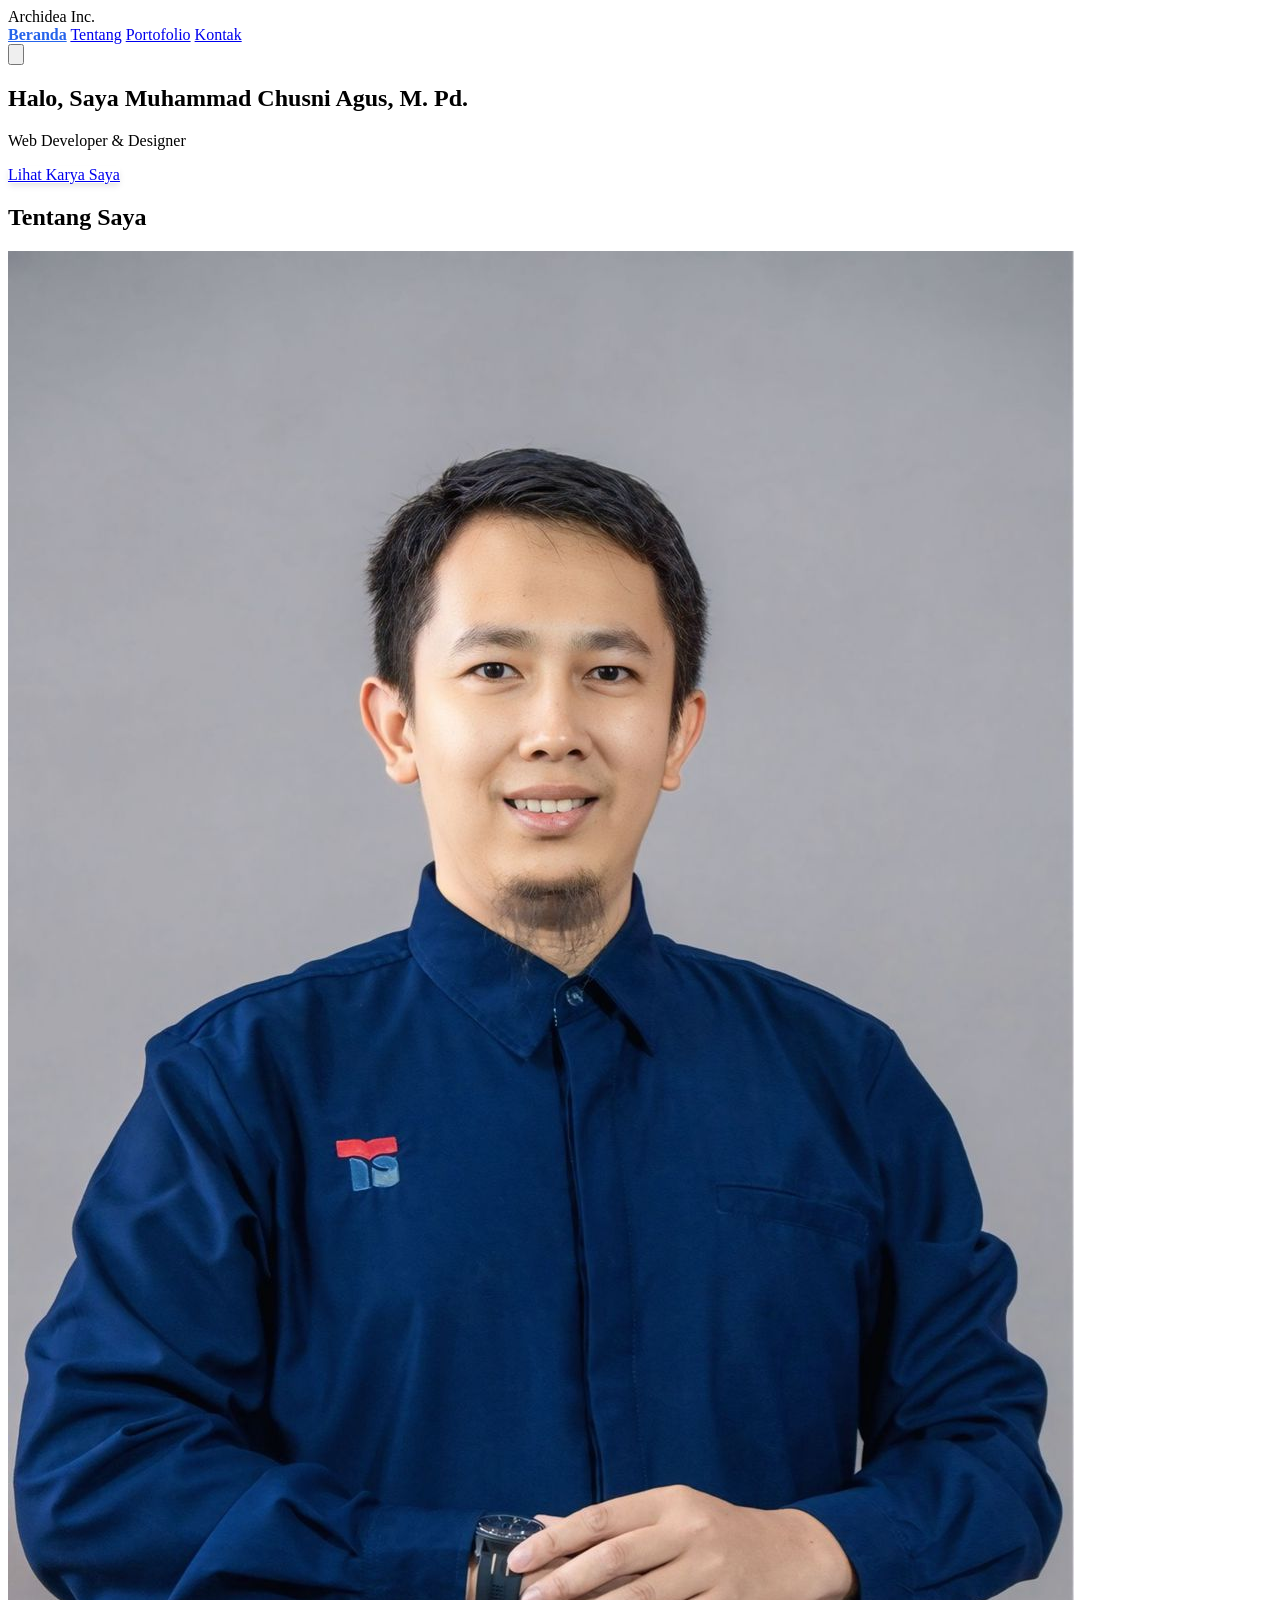
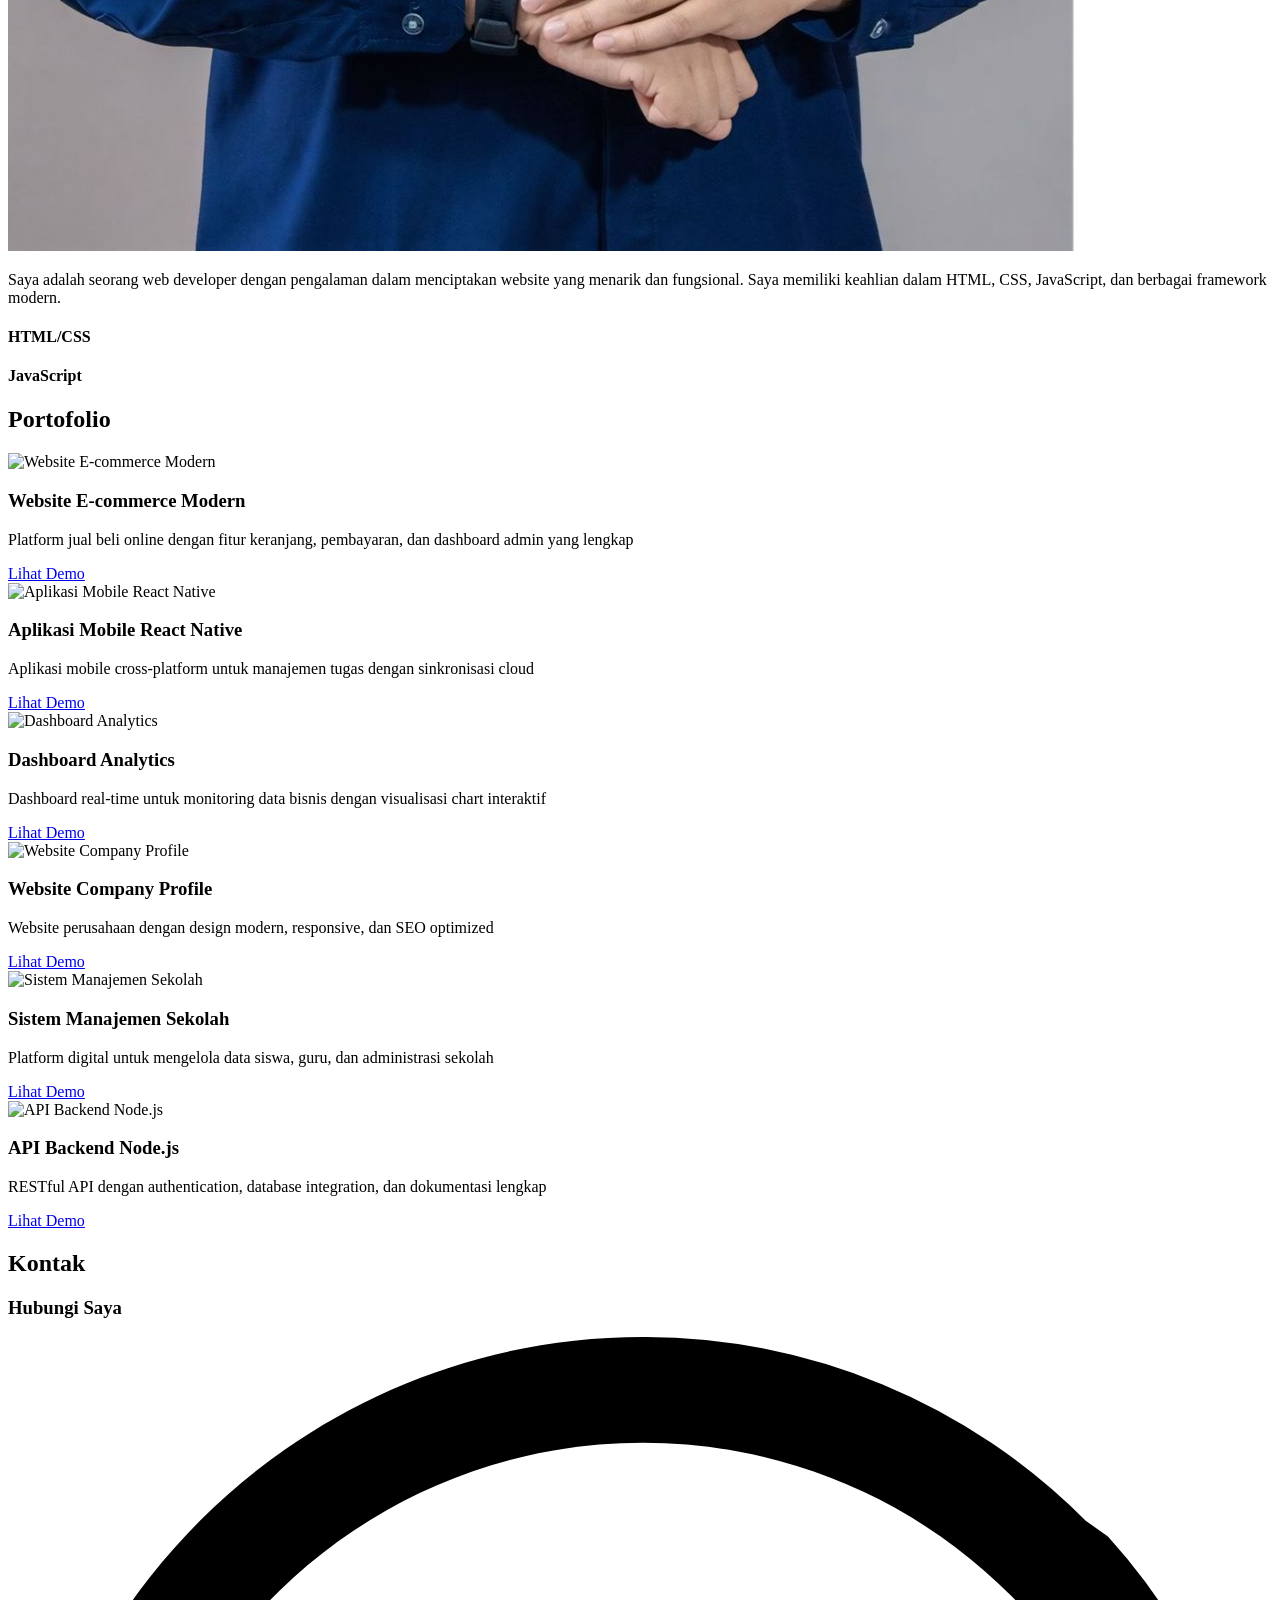
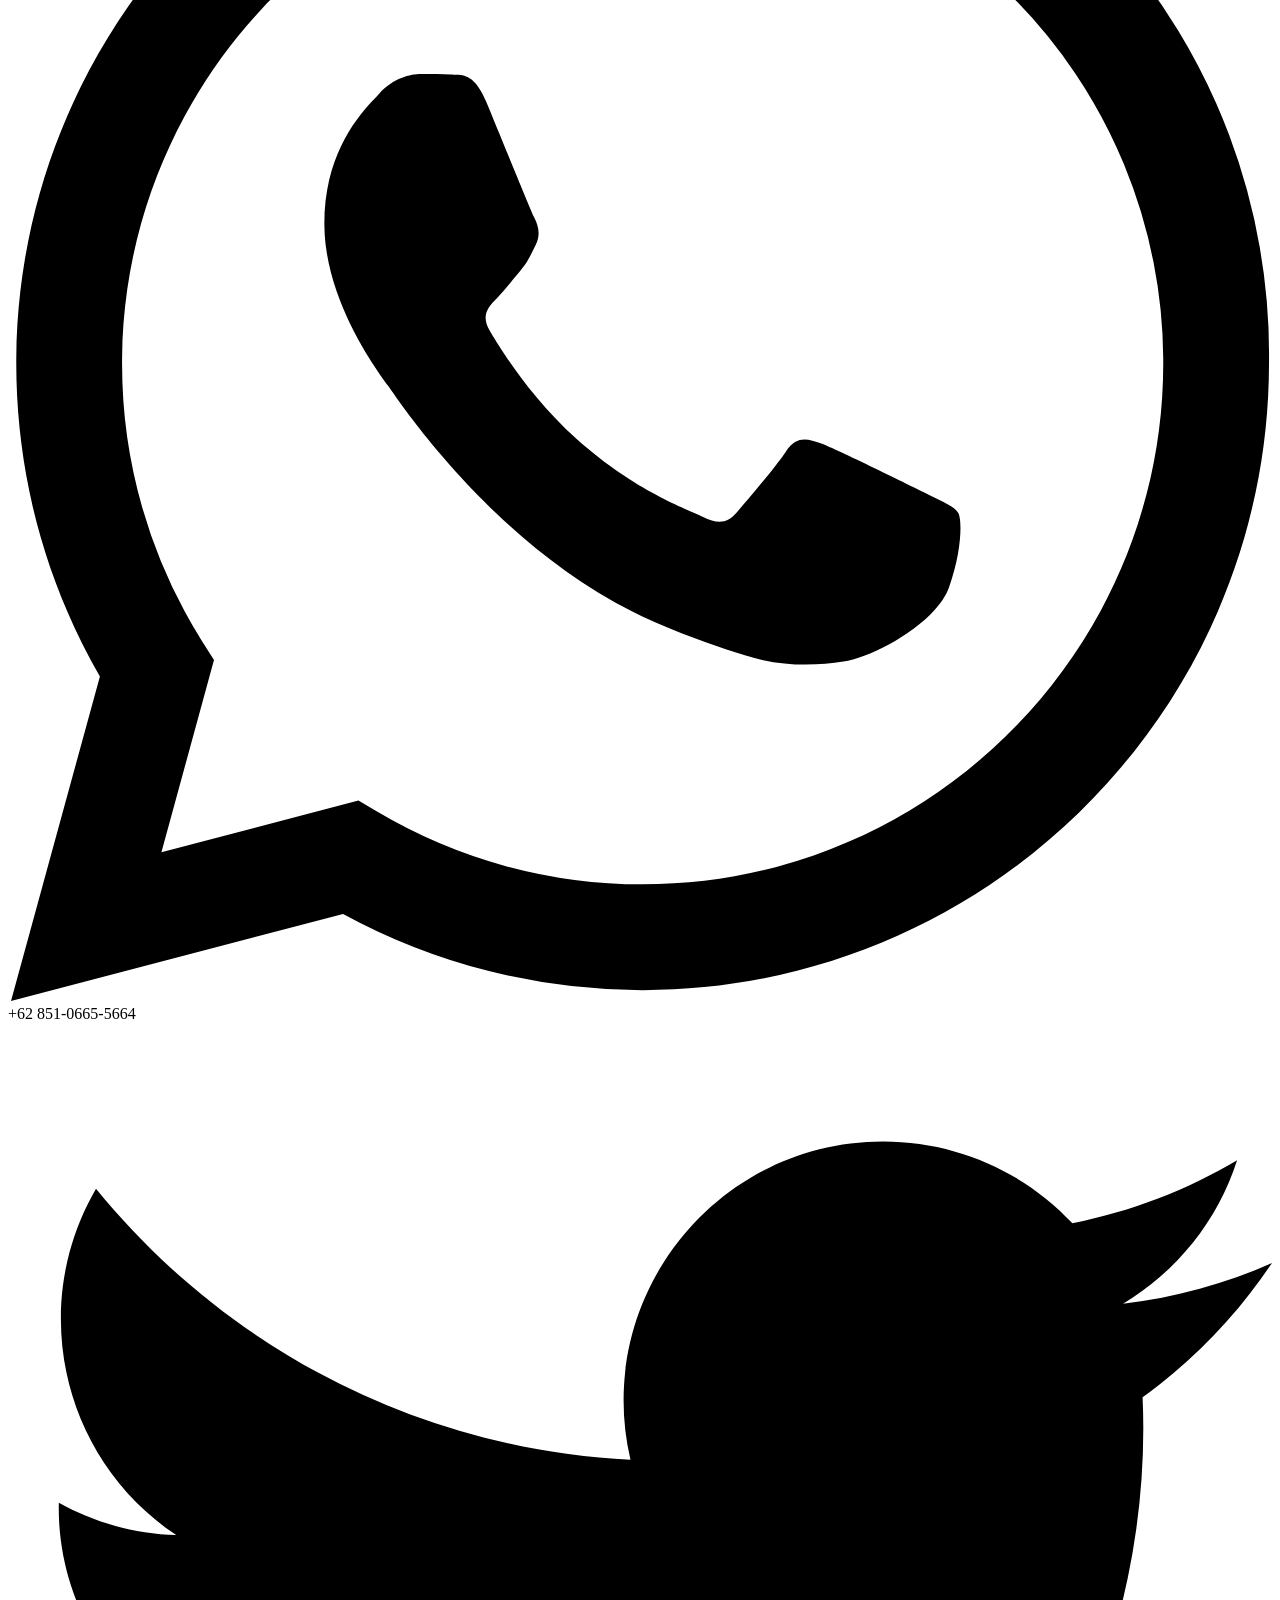
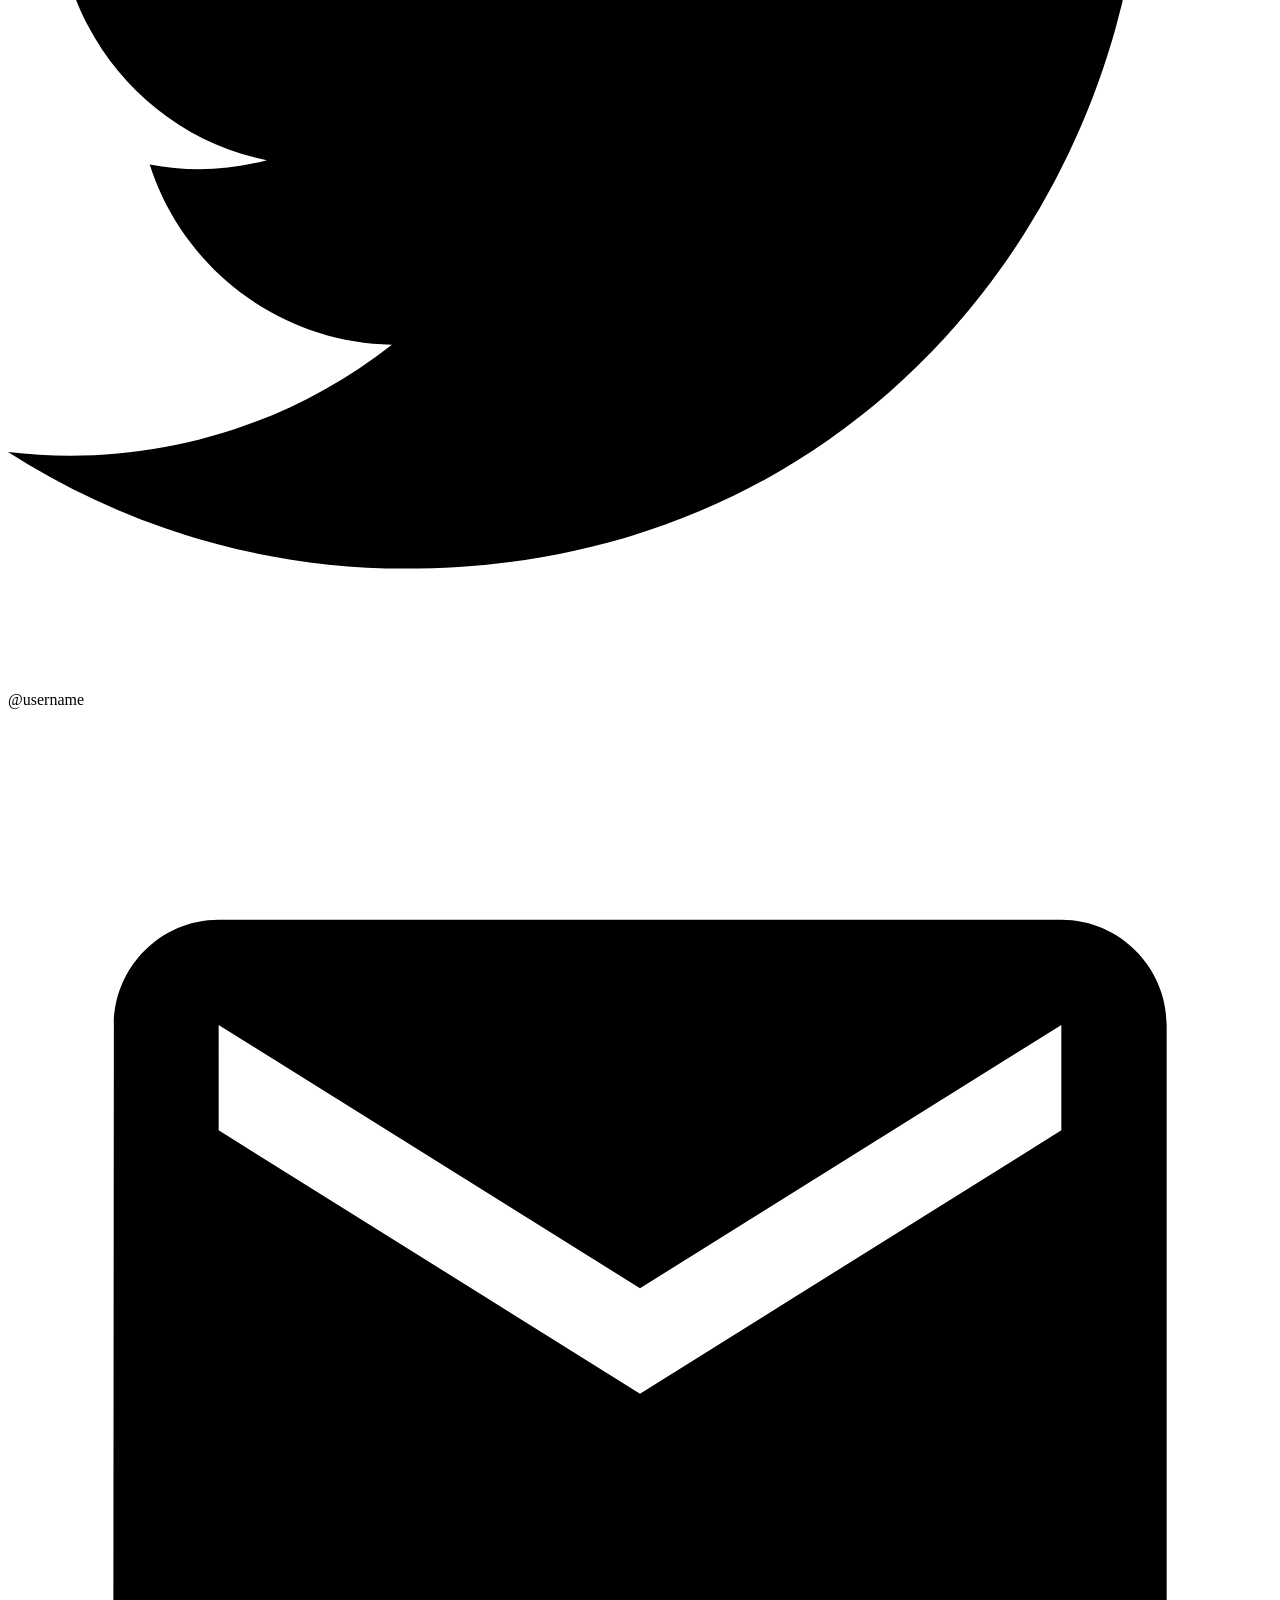
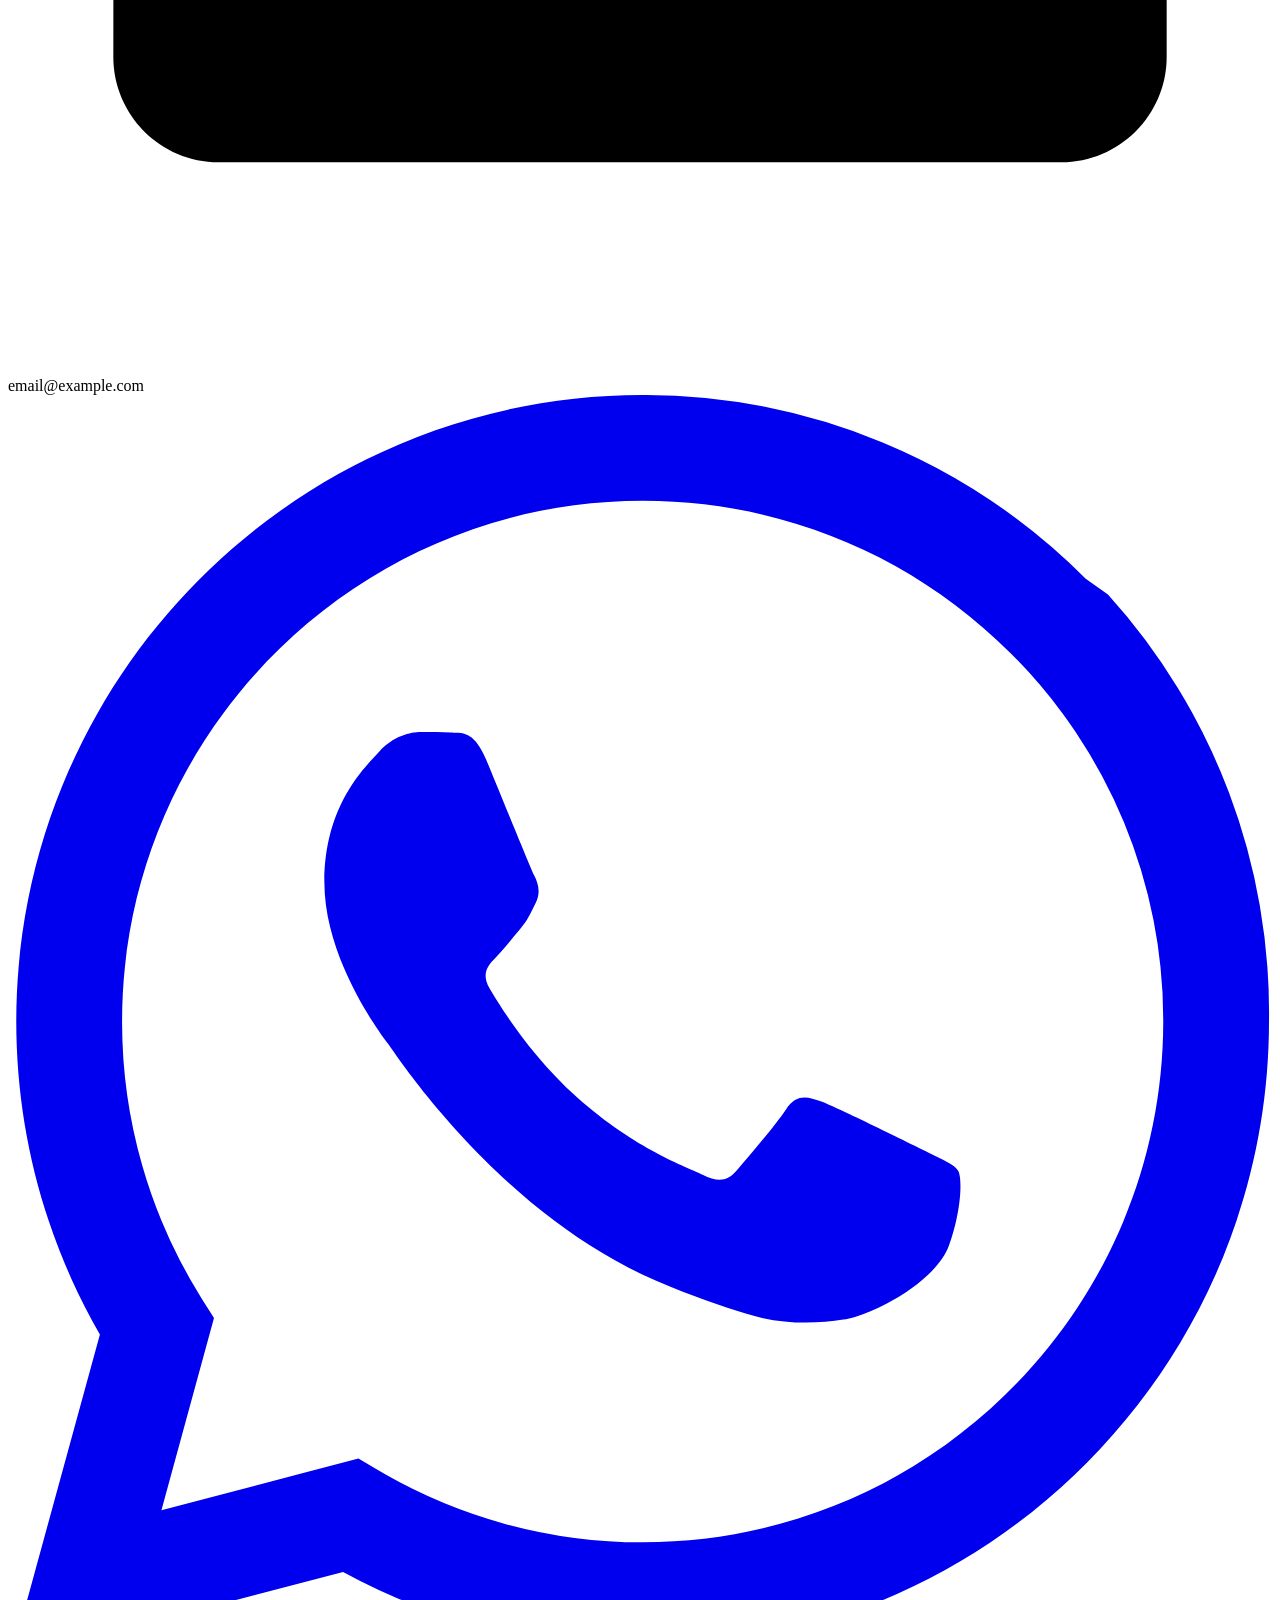
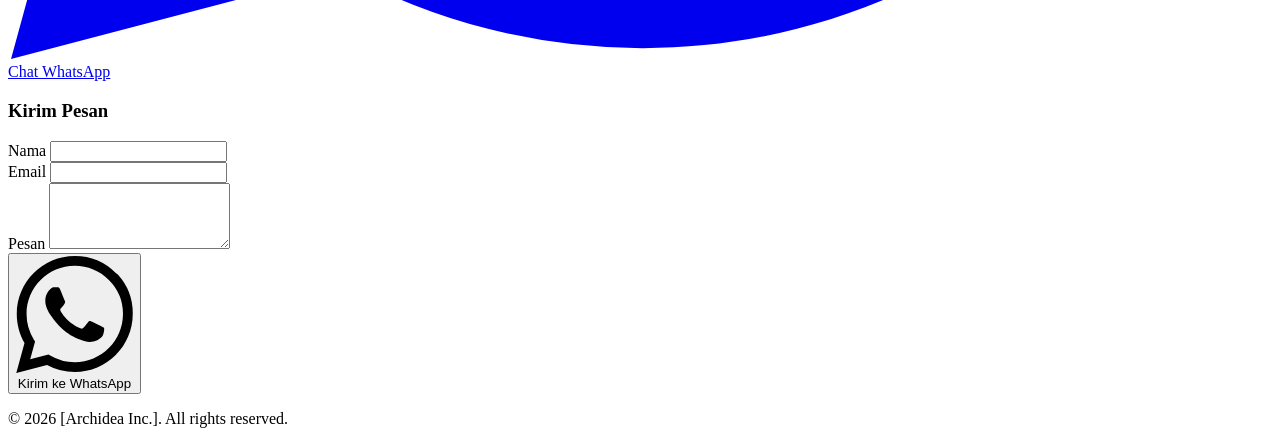
==== admin.html @ 58c01ff5 "Initial commit: Website portofolio dengan admin panel" ====
<!DOCTYPE html>
<html lang="id">
<head>
    <meta charset="UTF-8">
    <meta name="viewport" content="width=device-width, initial-scale=1.0">
    <title>Admin Panel - Portofolio</title>
    <script src="https://cdn.tailwindcss.com"></script>
    <link rel="stylesheet" href="assets/css/admin.css">
</head>
<body class="bg-gray-100">
    <!-- Header -->
    <header class="bg-white shadow-sm">
        <div class="max-w-7xl mx-auto px-4 py-4">
            <div class="flex justify-between items-center">
                <h1 class="text-2xl font-bold text-gray-800">Admin Panel</h1>
                <div class="flex items-center space-x-4">
                    <span class="text-gray-600">Selamat datang, Admin</span>
                    <button id="logout-btn" class="bg-red-500 text-white px-4 py-2 rounded hover:bg-red-600">
                        Logout
                    </button>
                </div>
            </div>
        </div>
    </header>

    <!-- Main Content -->
    <div class="max-w-7xl mx-auto px-4 py-8">
        <!-- Tabs -->
        <div class="mb-8">
            <nav class="flex space-x-8">
                <button class="tab-btn active" data-tab="profile">Profil</button>
                <button class="tab-btn" data-tab="portfolio">Portofolio</button>
                <button class="tab-btn" data-tab="settings">Pengaturan</button>
            </nav>
        </div>

        <!-- Profile Tab -->
        <div id="profile-tab" class="tab-content">
            <div class="bg-white rounded-lg shadow p-6">
                <h2 class="text-xl font-bold mb-6">Edit Profil</h2>
                <form id="profile-form" class="space-y-6">
                    <div>
                        <label class="block text-sm font-medium text-gray-700 mb-2">Nama</label>
                        <input type="text" id="profile-name" name="name" class="w-full px-4 py-2 border border-gray-300 rounded-lg" placeholder="Masukkan nama Anda">
                    </div>
                    <div>
                        <label class="block text-sm font-medium text-gray-700 mb-2">Judul Hero</label>
                        <input type="text" id="hero-title-input" name="heroTitle" class="w-full px-4 py-2 border border-gray-300 rounded-lg" placeholder="Contoh: Halo, Saya John Doe">
                    </div>
                    <div>
                        <label class="block text-sm font-medium text-gray-700 mb-2">Subtitle Hero</label>
                        <input type="text" id="hero-subtitle-input" name="heroSubtitle" class="w-full px-4 py-2 border border-gray-300 rounded-lg" placeholder="Contoh: Web Developer & Designer">
                    </div>
                    <div>
                        <label class="block text-sm font-medium text-gray-700 mb-2">Deskripsi Tentang</label>
                        <textarea id="about-desc-input" name="aboutDescription" rows="4" class="w-full px-4 py-2 border border-gray-300 rounded-lg" placeholder="Ceritakan tentang diri Anda..."></textarea>
                    </div>
                    <div class="flex space-x-4">
                        <button type="submit" class="bg-blue-600 text-white px-6 py-2 rounded-lg hover:bg-blue-700">
                            Simpan Profil
                        </button>
                        <button type="button" id="preview-btn" class="bg-green-600 text-white px-6 py-2 rounded-lg hover:bg-green-700">
                            Lihat Website
                        </button>
                    </div>
                </form>
            </div>
        </div>

        <!-- Portfolio Tab -->
        <div id="portfolio-tab" class="tab-content hidden">
            <div class="bg-white rounded-lg shadow p-6">
                <div class="flex justify-between items-center mb-6">
                    <h2 class="text-xl font-bold">Kelola Portofolio</h2>
                    <button id="add-portfolio-btn" class="bg-green-600 text-white px-4 py-2 rounded-lg hover:bg-green-700">
                        Tambah Proyek
                    </button>
                </div>
                
                <!-- Add Portfolio Form -->
                <div id="portfolio-form-container" class="hidden mb-6 p-4 border border-gray-200 rounded-lg">
                    <form id="portfolio-form" class="space-y-4">
                        <div>
                            <label class="block text-sm font-medium text-gray-700 mb-2">Judul Proyek</label>
                            <input type="text" id="project-title" class="w-full px-4 py-2 border border-gray-300 rounded-lg" required>
                        </div>
                        <div>
                            <label class="block text-sm font-medium text-gray-700 mb-2">Deskripsi</label>
                            <textarea id="project-description" rows="3" class="w-full px-4 py-2 border border-gray-300 rounded-lg" required></textarea>
                        </div>
                        <div>
                            <label class="block text-sm font-medium text-gray-700 mb-2">URL Gambar</label>
                            <input type="url" id="project-image" class="w-full px-4 py-2 border border-gray-300 rounded-lg" required>
                        </div>
                        <div>
                            <label class="block text-sm font-medium text-gray-700 mb-2">Link Demo</label>
                            <input type="url" id="project-demo" class="w-full px-4 py-2 border border-gray-300 rounded-lg">
                        </div>
                        <div class="flex space-x-4">
                            <button type="submit" class="bg-blue-600 text-white px-4 py-2 rounded-lg hover:bg-blue-700">
                                Simpan Proyek
                            </button>
                            <button type="button" id="cancel-portfolio-btn" class="bg-gray-500 text-white px-4 py-2 rounded-lg hover:bg-gray-600">
                                Batal
                            </button>
                        </div>
                    </form>
                </div>

                <!-- Portfolio List -->
                <div id="portfolio-list" class="space-y-4">
                    <!-- Portfolio items will be loaded here -->
                </div>
            </div>
        </div>

        <!-- Settings Tab -->
        <div id="settings-tab" class="tab-content hidden">
            <div class="bg-white rounded-lg shadow p-6">
                <h2 class="text-xl font-bold mb-6">Pengaturan</h2>
                <div class="space-y-6">
                    <div>
                        <h3 class="text-lg font-semibold mb-4">Backup Data</h3>
                        <button id="backup-btn" class="bg-blue-600 text-white px-4 py-2 rounded-lg hover:bg-blue-700">
                            Download Backup
                        </button>
                    </div>
                    <div>
                        <h3 class="text-lg font-semibold mb-4">Reset Data</h3>
                        <button id="reset-btn" class="bg-red-600 text-white px-4 py-2 rounded-lg hover:bg-red-700">
                            Reset Semua Data
                        </button>
                    </div>
                </div>
            </div>
        </div>
    </div>

    <script src="assets/js/admin.js"></script>
</body>
</html>
---- assets/css/admin.css ----
/* Admin panel specific styles */

/* Tab navigation */
.tab-btn {
    padding: 0.75rem 1.5rem;
    border-bottom: 2px solid transparent;
    color: #6b7280;
    font-weight: 500;
    transition: all 0.3s ease;
}

.tab-btn.active {
    color: #2563eb;
    border-bottom-color: #2563eb;
}

.tab-btn:hover {
    color: #2563eb;
}

/* Tab content */
.tab-content {
    animation: fadeIn 0.3s ease-in-out;
}

@keyframes fadeIn {
    from {
        opacity: 0;
        transform: translateY(10px);
    }
    to {
        opacity: 1;
        transform: translateY(0);
    }
}

/* Portfolio item in admin */
.portfolio-item {
    border: 1px solid #e5e7eb;
    border-radius: 0.5rem;
    padding: 1rem;
    background: #f9fafb;
    transition: all 0.3s ease;
}

.portfolio-item:hover {
    background: #f3f4f6;
    border-color: #d1d5db;
}

/* Form styles */
.form-group {
    margin-bottom: 1rem;
}

.form-label {
    display: block;
    font-weight: 500;
    color: #374151;
    margin-bottom: 0.5rem;
}

.form-input {
    width: 100%;
    padding: 0.75rem;
    border: 1px solid #d1d5db;
    border-radius: 0.5rem;
    font-size: 0.875rem;
    transition: border-color 0.3s ease;
}

.form-input:focus {
    outline: none;
    border-color: #2563eb;
    box-shadow: 0 0 0 3px rgba(37, 99, 235, 0.1);
}

/* Button styles */
.btn {
    padding: 0.75rem 1.5rem;
    border-radius: 0.5rem;
    font-weight: 500;
    transition: all 0.3s ease;
    cursor: pointer;
    border: none;
}

.btn-primary {
    background-color: #2563eb;
    color: white;
}

.btn-primary:hover {
    background-color: #1d4ed8;
}

.btn-success {
    background-color: #10b981;
    color: white;
}

.btn-success:hover {
    background-color: #059669;
}

.btn-danger {
    background-color: #ef4444;
    color: white;
}

.btn-danger:hover {
    background-color: #dc2626;
}

.btn-secondary {
    background-color: #6b7280;
    color: white;
}

.btn-secondary:hover {
    background-color: #4b5563;
}

/* Alert styles */
.alert {
    padding: 1rem;
    border-radius: 0.5rem;
    margin-bottom: 1rem;
}

.alert-success {
    background-color: #d1fae5;
    color: #065f46;
    border: 1px solid #a7f3d0;
}

.alert-error {
    background-color: #fee2e2;
    color: #991b1b;
    border: 1px solid #fca5a5;
}

.alert-warning {
    background-color: #fef3c7;
    color: #92400e;
    border: 1px solid #fcd34d;
}

/* Modal styles */
.modal {
    position: fixed;
    top: 0;
    left: 0;
    width: 100%;
    height: 100%;
    background-color: rgba(0, 0, 0, 0.5);
    display: flex;
    justify-content: center;
    align-items: center;
    z-index: 1000;
}

.modal-content {
    background: white;
    padding: 2rem;
    border-radius: 0.5rem;
    max-width: 500px;
    width: 90%;
    max-height: 90vh;
    overflow-y: auto;
}

/* Loading state */
.loading-overlay {
    position: absolute;
    top: 0;
    left: 0;
    right: 0;
    bottom: 0;
    background: rgba(255, 255, 255, 0.8);
    display: flex;
    justify-content: center;
    align-items: center;
    z-index: 10;
}

.spinner {
    width: 40px;
    height: 40px;
    border: 4px solid #f3f3f3;
    border-top: 4px solid #2563eb;
    border-radius: 50%;
    animation: spin 1s linear infinite;
}

@keyframes spin {
    0% { transform: rotate(0deg); }
    100% { transform: rotate(360deg); }
}

/* Responsive design */
@media (max-width: 768px) {
    .modal-content {
        margin: 1rem;
        width: calc(100% - 2rem);
    }
    
    .tab-btn {
        padding: 0.5rem 1rem;
        font-size: 0.875rem;
    }
}
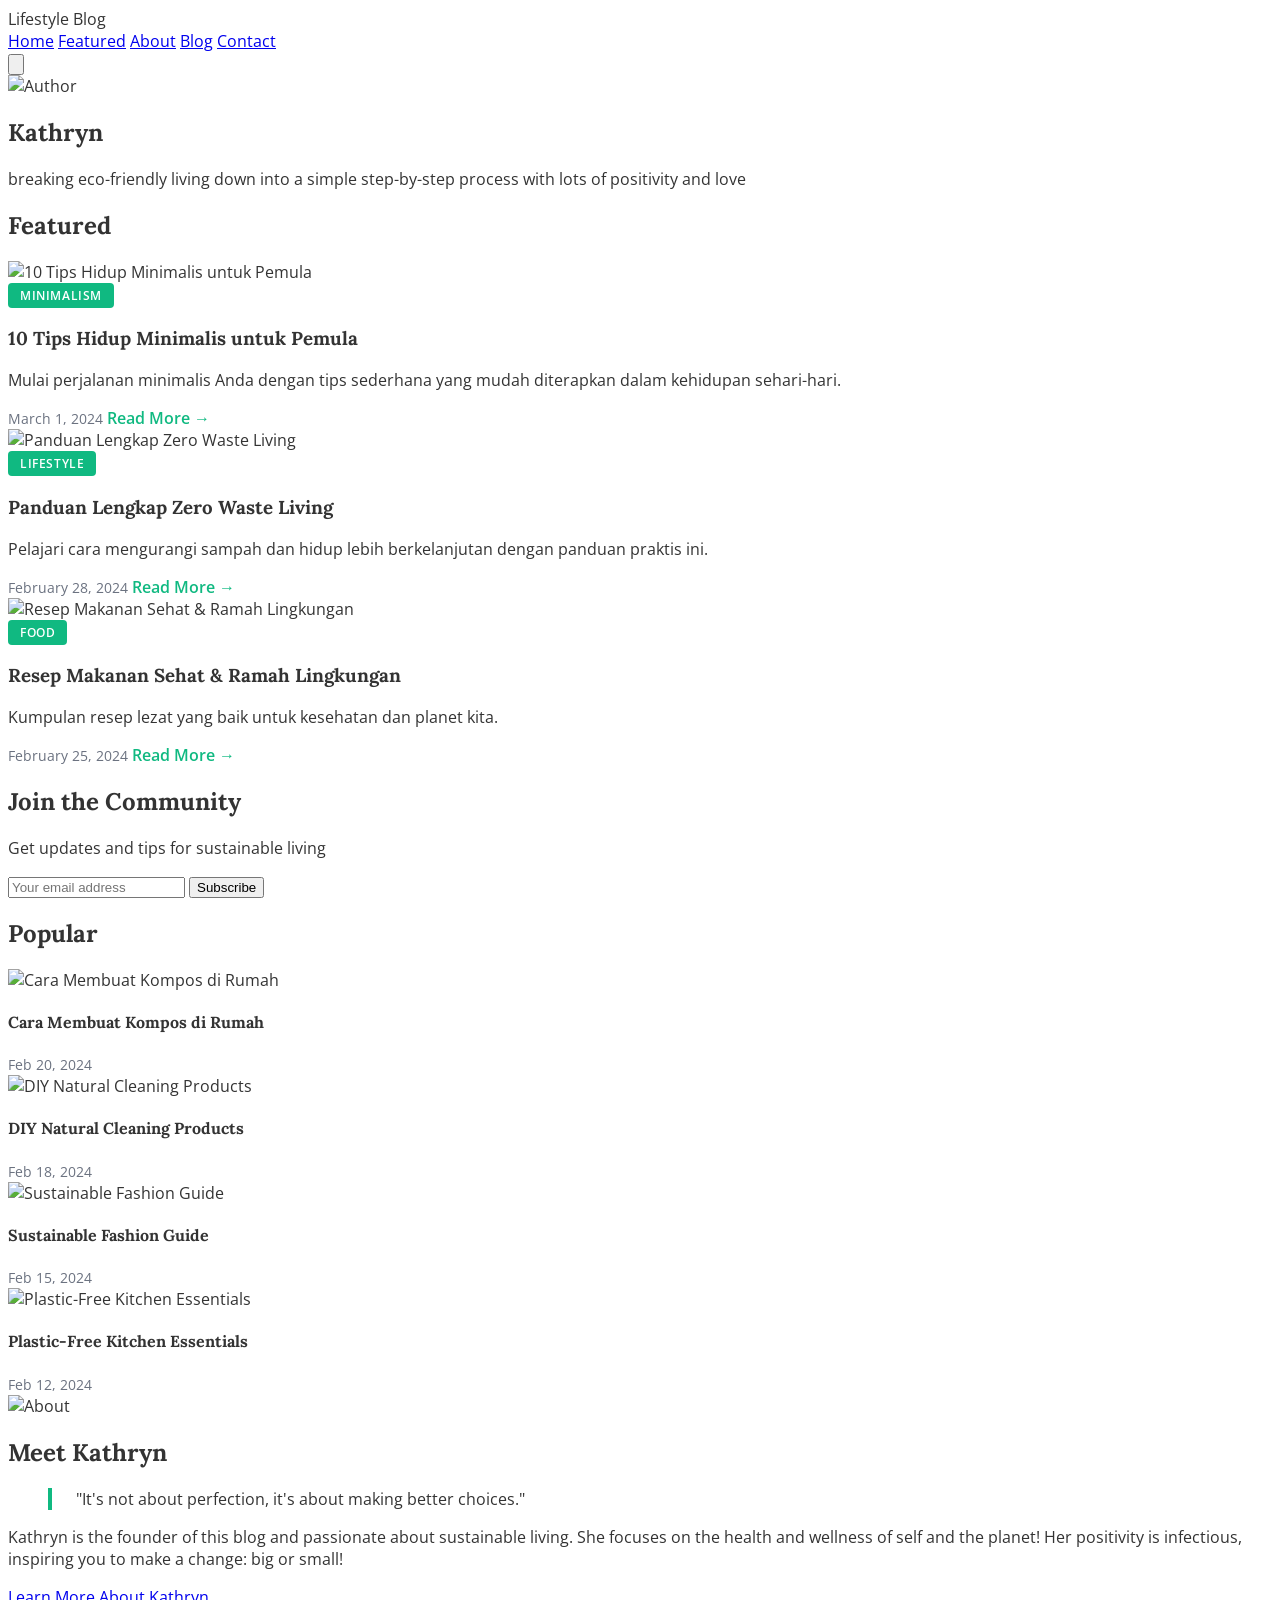
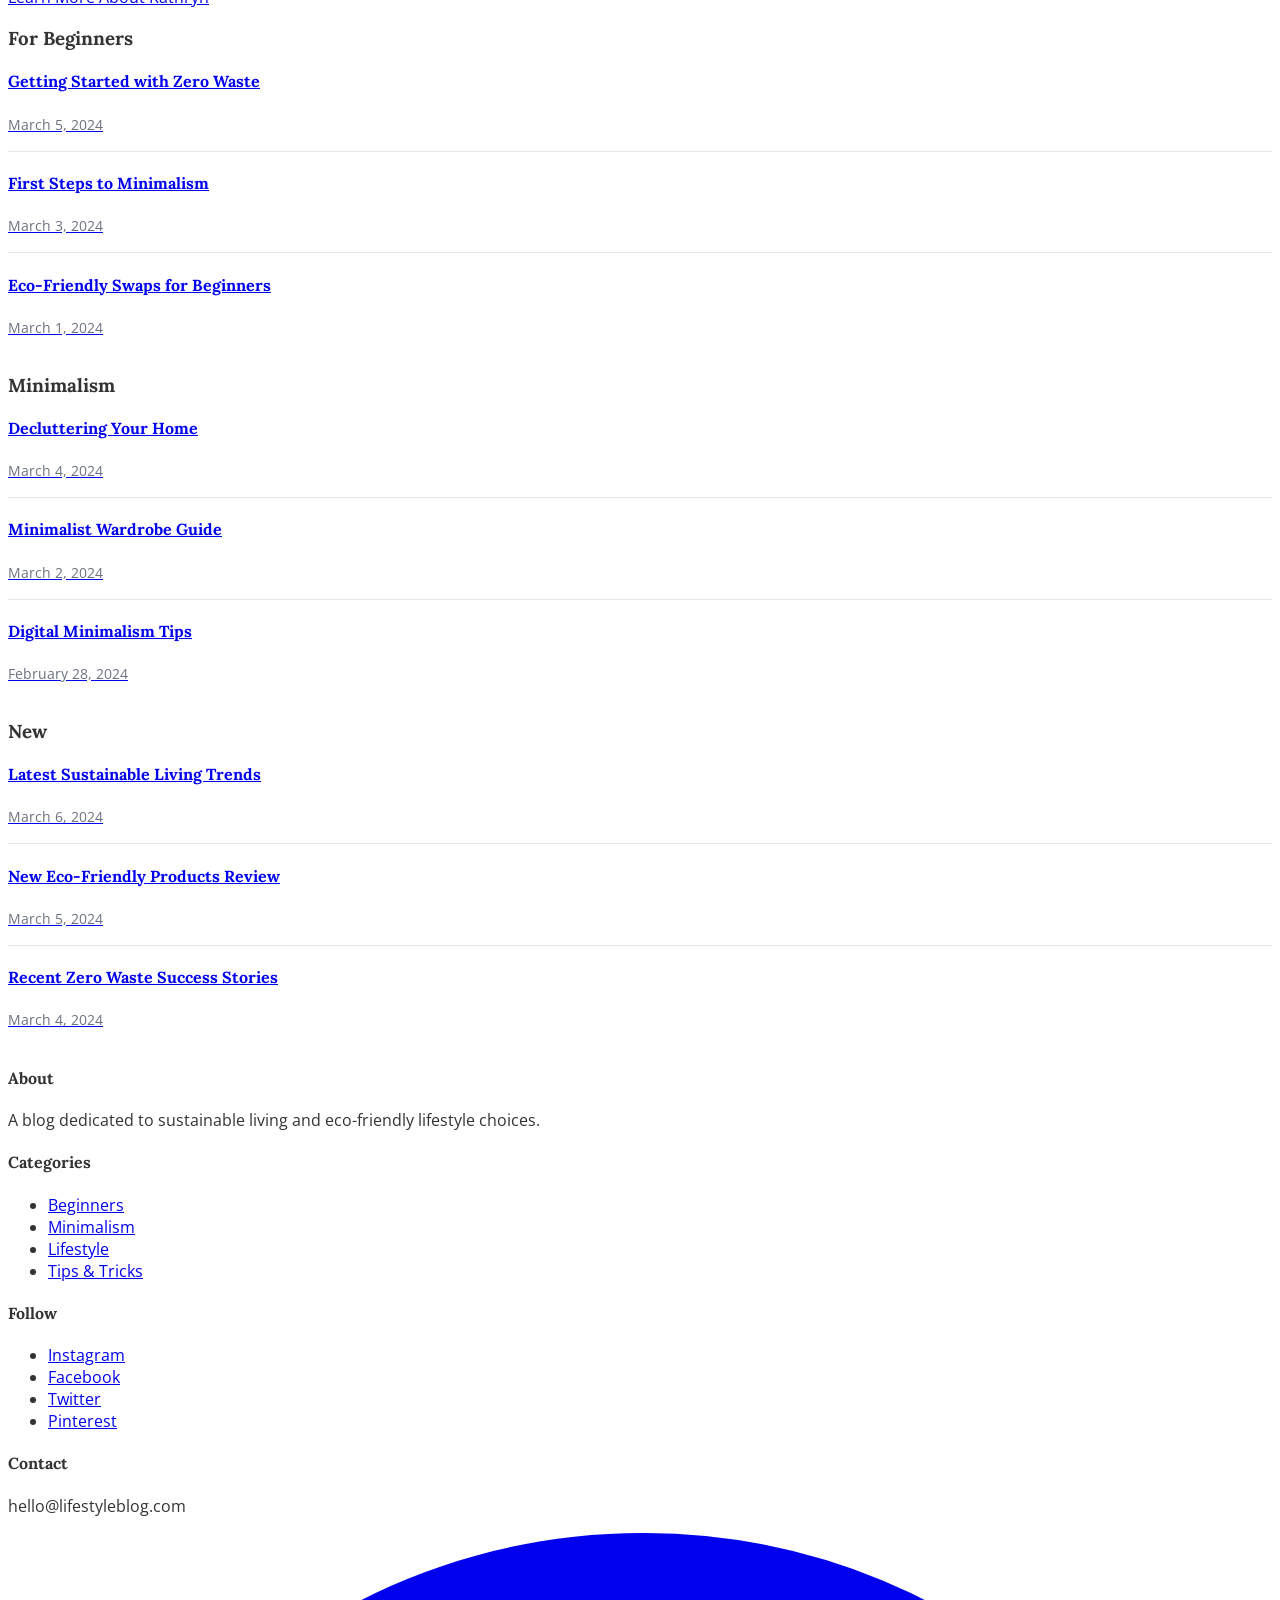
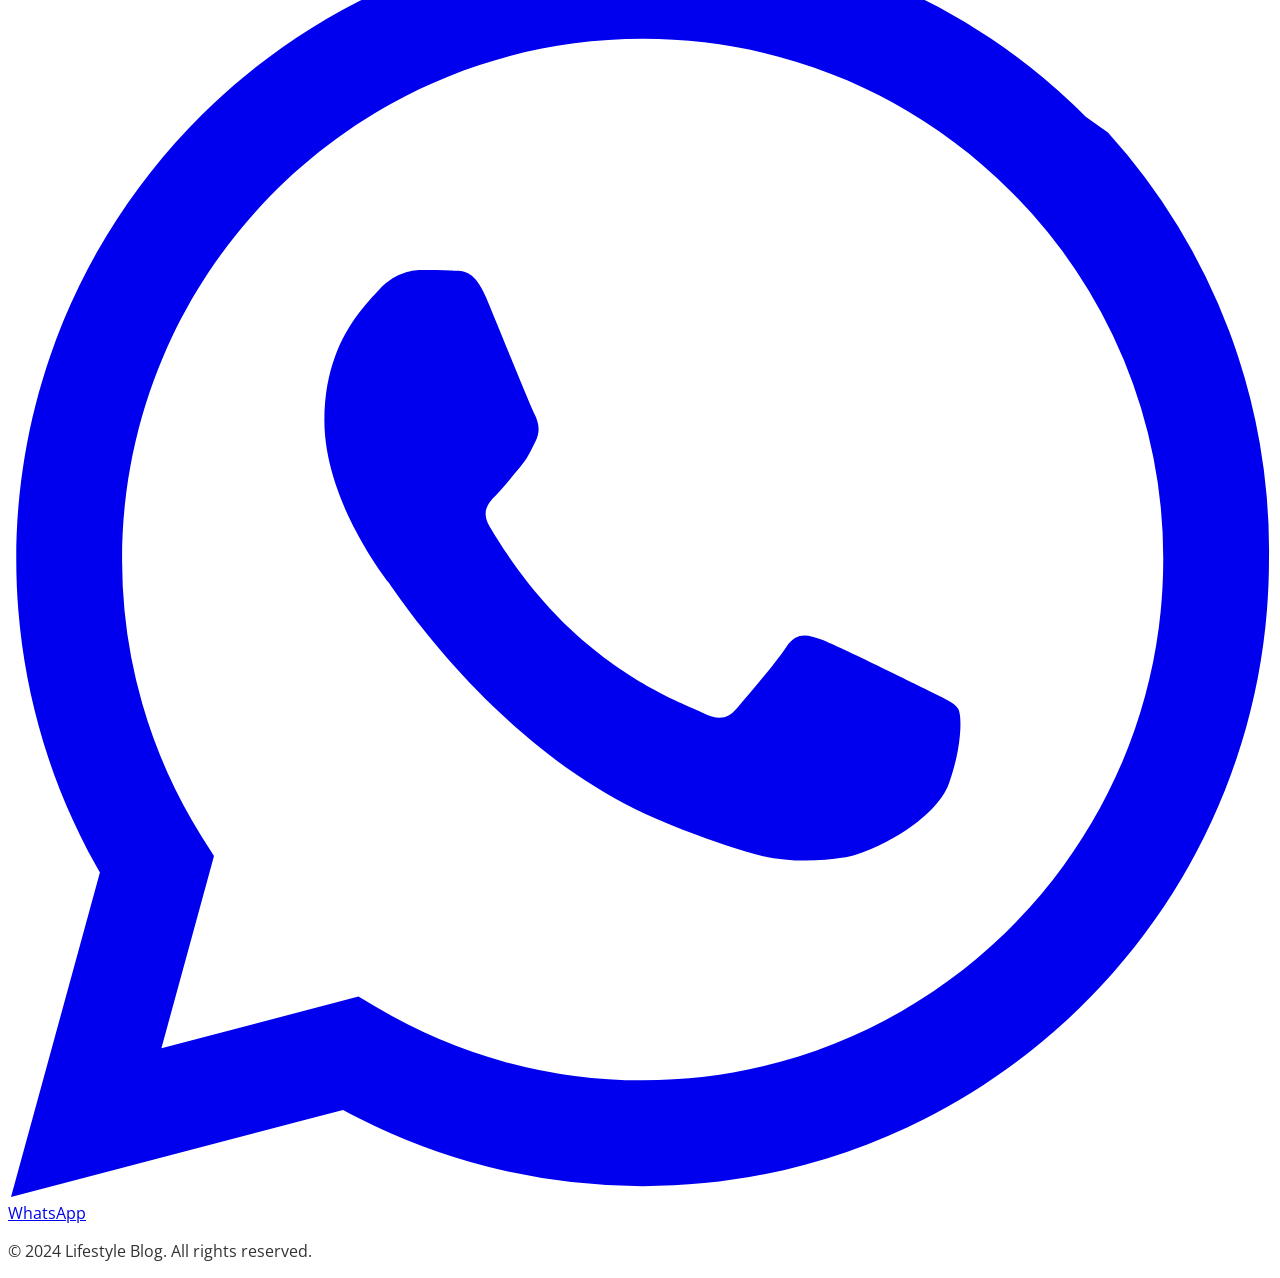
==== commit 48788a69: "Switch to blog lifestyle design - inspired by goingzerowaste.com" ====
--- a/admin.html
+++ b/admin.html
@@ -3,7 +3,7 @@
 <head>
     <meta charset="UTF-8">
     <meta name="viewport" content="width=device-width, initial-scale=1.0">
-    <title>Admin Panel - Portofolio</title>
+    <title>Blog Admin Panel</title>
     <script src="https://cdn.tailwindcss.com"></script>
     <link rel="stylesheet" href="assets/css/admin.css">
 </head>
@@ -12,9 +12,11 @@
     <header class="bg-white shadow-sm">
         <div class="max-w-7xl mx-auto px-4 py-4">
             <div class="flex justify-between items-center">
-                <h1 class="text-2xl font-bold text-gray-800">Admin Panel</h1>
+                <h1 class="text-2xl font-bold text-gray-800">Blog Admin Panel</h1>
                 <div class="flex items-center space-x-4">
-                    <span class="text-gray-600">Selamat datang, Admin</span>
+                    <a href="index.html" target="_blank" class="text-green-600 hover:text-green-700">
+                        View Blog
+                    </a>
                     <button id="logout-btn" class="bg-red-500 text-white px-4 py-2 rounded hover:bg-red-600">
                         Logout
                     </button>
@@ -28,88 +30,94 @@
         <!-- Tabs -->
         <div class="mb-8">
             <nav class="flex space-x-8">
-                <button class="tab-btn active" data-tab="profile">Profil</button>
-                <button class="tab-btn" data-tab="portfolio">Portofolio</button>
-                <button class="tab-btn" data-tab="settings">Pengaturan</button>
+                <button class="tab-btn active" data-tab="profile">Blog Profile</button>
+                <button class="tab-btn" data-tab="posts">Posts</button>
+                <button class="tab-btn" data-tab="settings">Settings</button>
             </nav>
         </div>
 
         <!-- Profile Tab -->
         <div id="profile-tab" class="tab-content">
             <div class="bg-white rounded-lg shadow p-6">
-                <h2 class="text-xl font-bold mb-6">Edit Profil</h2>
+                <h2 class="text-xl font-bold mb-6">Edit Blog Profile</h2>
                 <form id="profile-form" class="space-y-6">
                     <div>
-                        <label class="block text-sm font-medium text-gray-700 mb-2">Nama</label>
-                        <input type="text" id="profile-name" name="name" class="w-full px-4 py-2 border border-gray-300 rounded-lg" placeholder="Masukkan nama Anda">
+                        <label class="block text-sm font-medium text-gray-700 mb-2">Blog Name</label>
+                        <input type="text" id="blog-name" name="blogName" class="w-full px-4 py-2 border border-gray-300 rounded-lg" placeholder="Lifestyle Blog">
                     </div>
                     <div>
-                        <label class="block text-sm font-medium text-gray-700 mb-2">Judul Hero</label>
-                        <input type="text" id="hero-title-input" name="heroTitle" class="w-full px-4 py-2 border border-gray-300 rounded-lg" placeholder="Contoh: Halo, Saya John Doe">
+                        <label class="block text-sm font-medium text-gray-700 mb-2">Author Name</label>
+                        <input type="text" id="author-name" name="authorName" class="w-full px-4 py-2 border border-gray-300 rounded-lg" placeholder="Kathryn">
                     </div>
                     <div>
-                        <label class="block text-sm font-medium text-gray-700 mb-2">Subtitle Hero</label>
-                        <input type="text" id="hero-subtitle-input" name="heroSubtitle" class="w-full px-4 py-2 border border-gray-300 rounded-lg" placeholder="Contoh: Web Developer & Designer">
+                        <label class="block text-sm font-medium text-gray-700 mb-2">Tagline</label>
+                        <input type="text" id="tagline" name="tagline" class="w-full px-4 py-2 border border-gray-300 rounded-lg" placeholder="Your blog tagline">
                     </div>
                     <div>
-                        <label class="block text-sm font-medium text-gray-700 mb-2">Deskripsi Tentang</label>
-                        <textarea id="about-desc-input" name="aboutDescription" rows="4" class="w-full px-4 py-2 border border-gray-300 rounded-lg" placeholder="Ceritakan tentang diri Anda..."></textarea>
+                        <label class="block text-sm font-medium text-gray-700 mb-2">About Description</label>
+                        <textarea id="about-desc" name="aboutDescription" rows="4" class="w-full px-4 py-2 border border-gray-300 rounded-lg" placeholder="Tell your story..."></textarea>
                     </div>
                     <div class="flex space-x-4">
-                        <button type="submit" class="bg-blue-600 text-white px-6 py-2 rounded-lg hover:bg-blue-700">
-                            Simpan Profil
+                        <button type="submit" class="bg-green-600 text-white px-6 py-2 rounded-lg hover:bg-green-700">
+                            Save Profile
                         </button>
-                        <button type="button" id="preview-btn" class="bg-green-600 text-white px-6 py-2 rounded-lg hover:bg-green-700">
-                            Lihat Website
+                        <button type="button" id="preview-blog-btn" class="bg-blue-600 text-white px-6 py-2 rounded-lg hover:bg-blue-700">
+                            Preview Blog
                         </button>
                     </div>
                 </form>
             </div>
         </div>
 
-        <!-- Portfolio Tab -->
-        <div id="portfolio-tab" class="tab-content hidden">
+        <!-- Posts Tab -->
+        <div id="posts-tab" class="tab-content hidden">
             <div class="bg-white rounded-lg shadow p-6">
                 <div class="flex justify-between items-center mb-6">
-                    <h2 class="text-xl font-bold">Kelola Portofolio</h2>
-                    <button id="add-portfolio-btn" class="bg-green-600 text-white px-4 py-2 rounded-lg hover:bg-green-700">
-                        Tambah Proyek
+                    <h2 class="text-xl font-bold">Manage Posts</h2>
+                    <button id="add-post-btn" class="bg-green-600 text-white px-4 py-2 rounded-lg hover:bg-green-700">
+                        Add New Post
                     </button>
                 </div>
                 
-                <!-- Add Portfolio Form -->
-                <div id="portfolio-form-container" class="hidden mb-6 p-4 border border-gray-200 rounded-lg">
-                    <form id="portfolio-form" class="space-y-4">
+                <!-- Add Post Form -->
+                <div id="post-form-container" class="hidden mb-6 p-4 border border-gray-200 rounded-lg">
+                    <form id="post-form" class="space-y-4">
                         <div>
-                            <label class="block text-sm font-medium text-gray-700 mb-2">Judul Proyek</label>
-                            <input type="text" id="project-title" class="w-full px-4 py-2 border border-gray-300 rounded-lg" required>
+                            <label class="block text-sm font-medium text-gray-700 mb-2">Post Title</label>
+                            <input type="text" id="post-title" class="w-full px-4 py-2 border border-gray-300 rounded-lg" required>
                         </div>
                         <div>
-                            <label class="block text-sm font-medium text-gray-700 mb-2">Deskripsi</label>
-                            <textarea id="project-description" rows="3" class="w-full px-4 py-2 border border-gray-300 rounded-lg" required></textarea>
+                            <label class="block text-sm font-medium text-gray-700 mb-2">Excerpt</label>
+                            <textarea id="post-excerpt" rows="2" class="w-full px-4 py-2 border border-gray-300 rounded-lg" required></textarea>
                         </div>
                         <div>
-                            <label class="block text-sm font-medium text-gray-700 mb-2">URL Gambar</label>
-                            <input type="url" id="project-image" class="w-full px-4 py-2 border border-gray-300 rounded-lg" required>
+                            <label class="block text-sm font-medium text-gray-700 mb-2">Category</label>
+                            <select id="post-category" class="w-full px-4 py-2 border border-gray-300 rounded-lg" required>
+                                <option value="Lifestyle">Lifestyle</option>
+                                <option value="Minimalism">Minimalism</option>
+                                <option value="Food">Food</option>
+                                <option value="DIY">DIY</option>
+                                <option value="Tips">Tips</option>
+                            </select>
                         </div>
                         <div>
-                            <label class="block text-sm font-medium text-gray-700 mb-2">Link Demo</label>
-                            <input type="url" id="project-demo" class="w-full px-4 py-2 border border-gray-300 rounded-lg">
+                            <label class="block text-sm font-medium text-gray-700 mb-2">Image URL</label>
+                            <input type="url" id="post-image" class="w-full px-4 py-2 border border-gray-300 rounded-lg" required>
                         </div>
                         <div class="flex space-x-4">
-                            <button type="submit" class="bg-blue-600 text-white px-4 py-2 rounded-lg hover:bg-blue-700">
-                                Simpan Proyek
+                            <button type="submit" class="bg-green-600 text-white px-4 py-2 rounded-lg hover:bg-green-700">
+                                Save Post
                             </button>
-                            <button type="button" id="cancel-portfolio-btn" class="bg-gray-500 text-white px-4 py-2 rounded-lg hover:bg-gray-600">
-                                Batal
+                            <button type="button" id="cancel-post-btn" class="bg-gray-500 text-white px-4 py-2 rounded-lg hover:bg-gray-600">
+                                Cancel
                             </button>
                         </div>
                     </form>
                 </div>
 
-                <!-- Portfolio List -->
-                <div id="portfolio-list" class="space-y-4">
-                    <!-- Portfolio items will be loaded here -->
+                <!-- Posts List -->
+                <div id="posts-list" class="space-y-4">
+                    <!-- Posts will be loaded here -->
                 </div>
             </div>
         </div>
@@ -117,7 +125,7 @@
         <!-- Settings Tab -->
         <div id="settings-tab" class="tab-content hidden">
             <div class="bg-white rounded-lg shadow p-6">
-                <h2 class="text-xl font-bold mb-6">Pengaturan</h2>
+                <h2 class="text-xl font-bold mb-6">Settings</h2>
                 <div class="space-y-6">
                     <div>
                         <h3 class="text-lg font-semibold mb-4">Backup Data</h3>
@@ -128,7 +136,7 @@
                     <div>
                         <h3 class="text-lg font-semibold mb-4">Reset Data</h3>
                         <button id="reset-btn" class="bg-red-600 text-white px-4 py-2 rounded-lg hover:bg-red-700">
-                            Reset Semua Data
+                            Reset All Data
                         </button>
                     </div>
                 </div>
@@ -136,6 +144,6 @@
         </div>
     </div>
 
-    <script src="assets/js/admin.js"></script>
+    <script src="assets/js/blog-admin.js"></script>
 </body>
 </html>
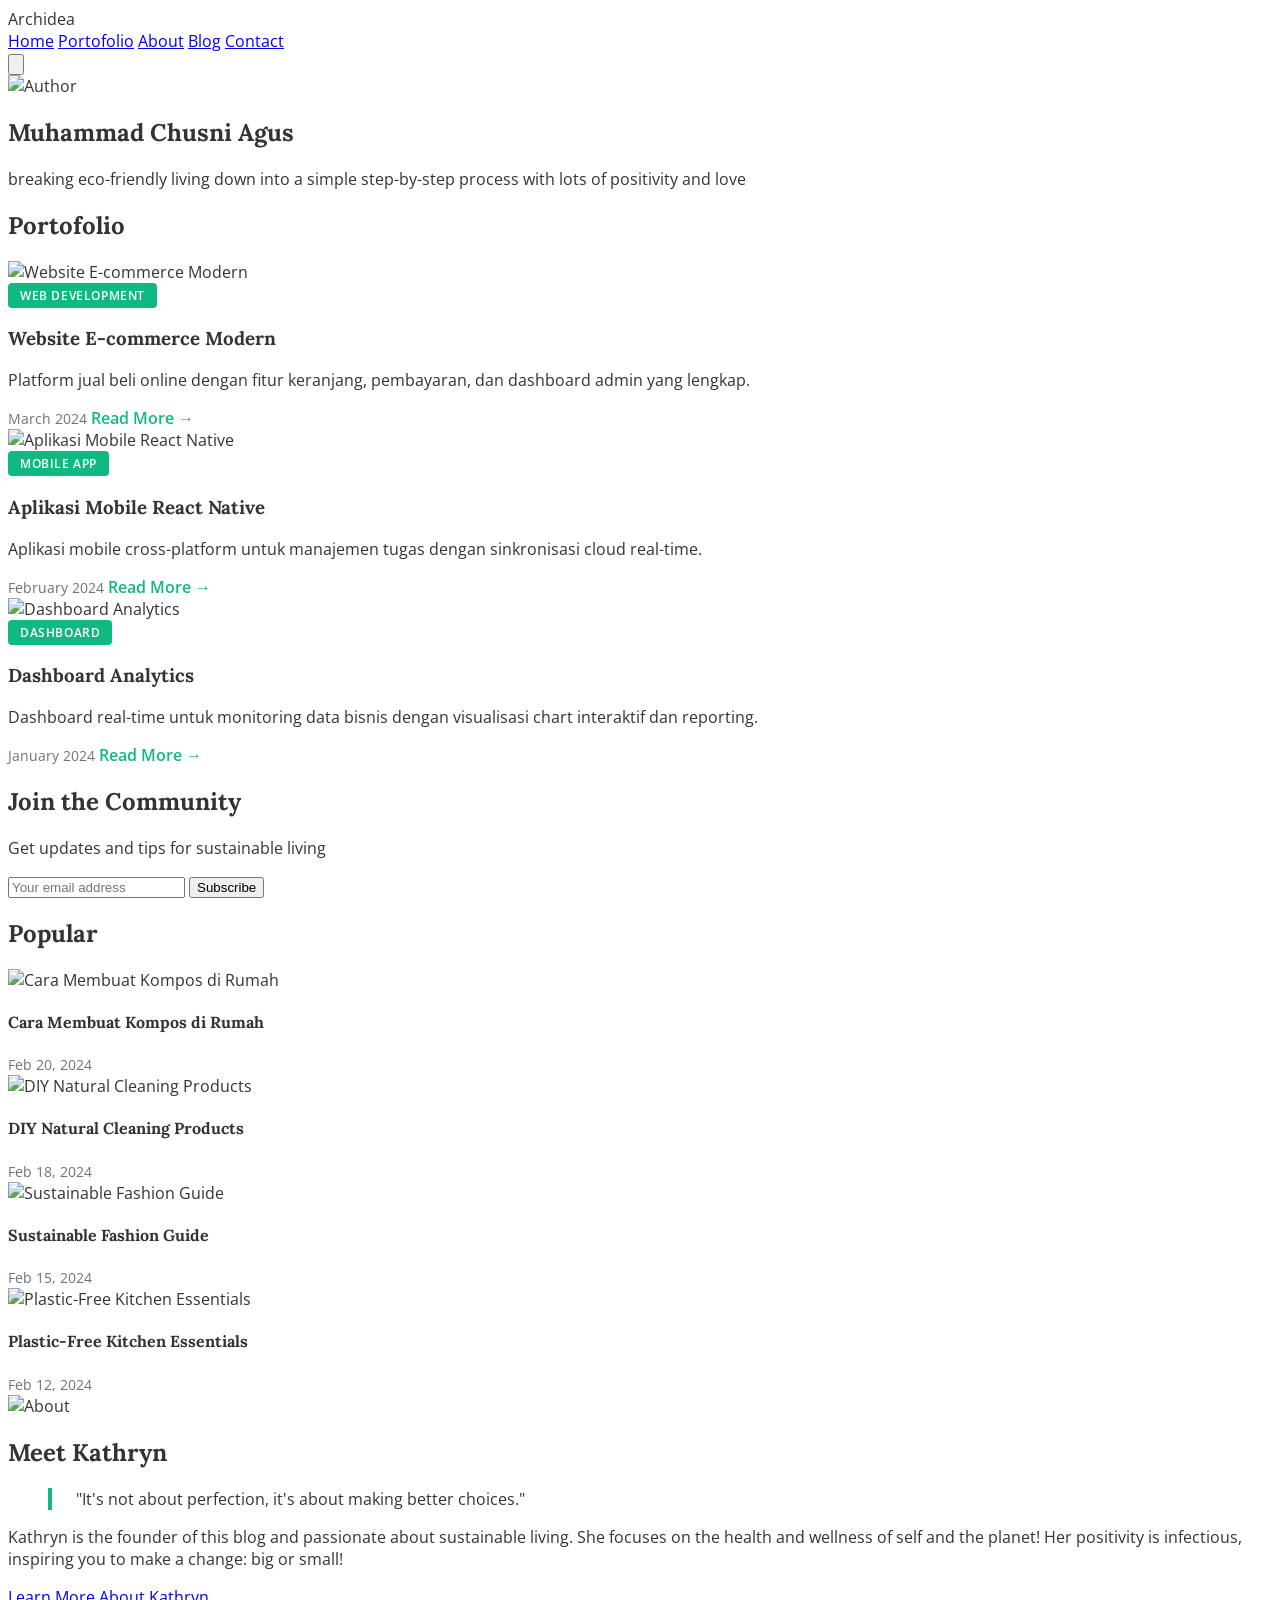
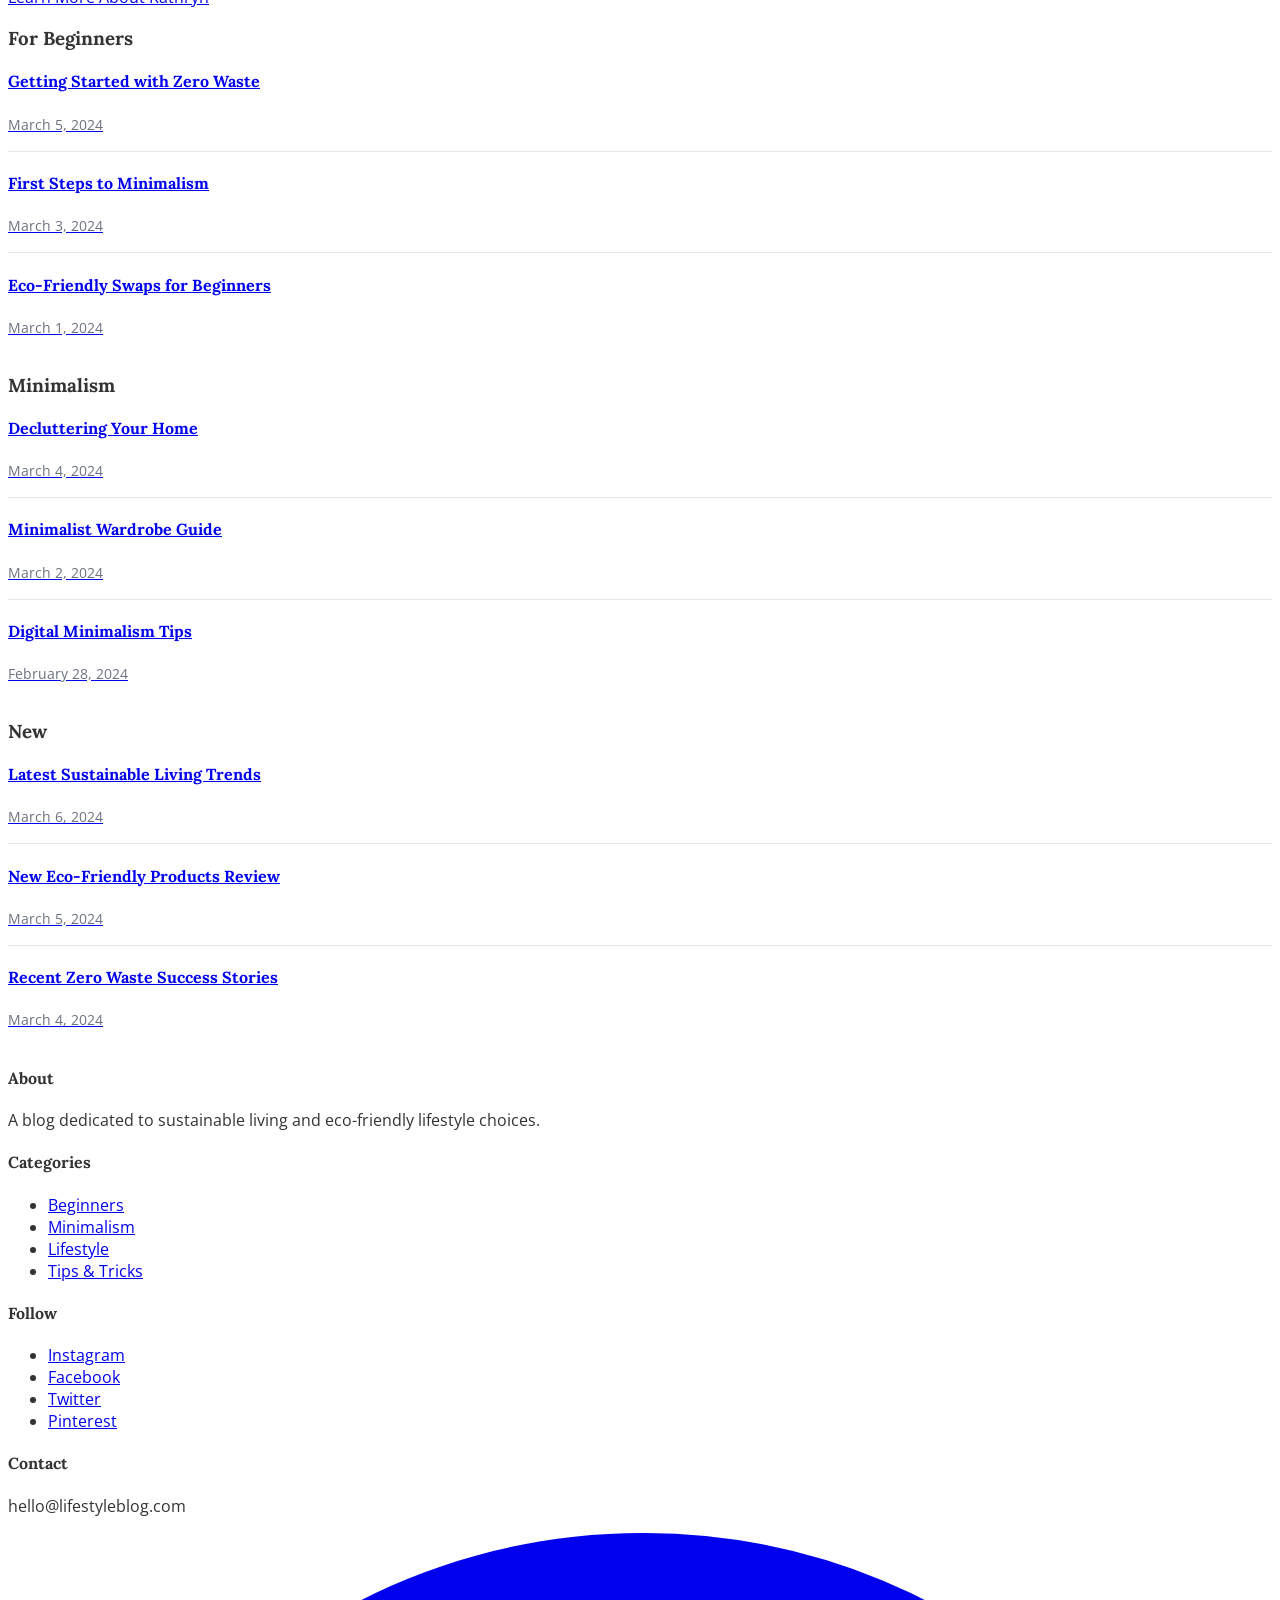
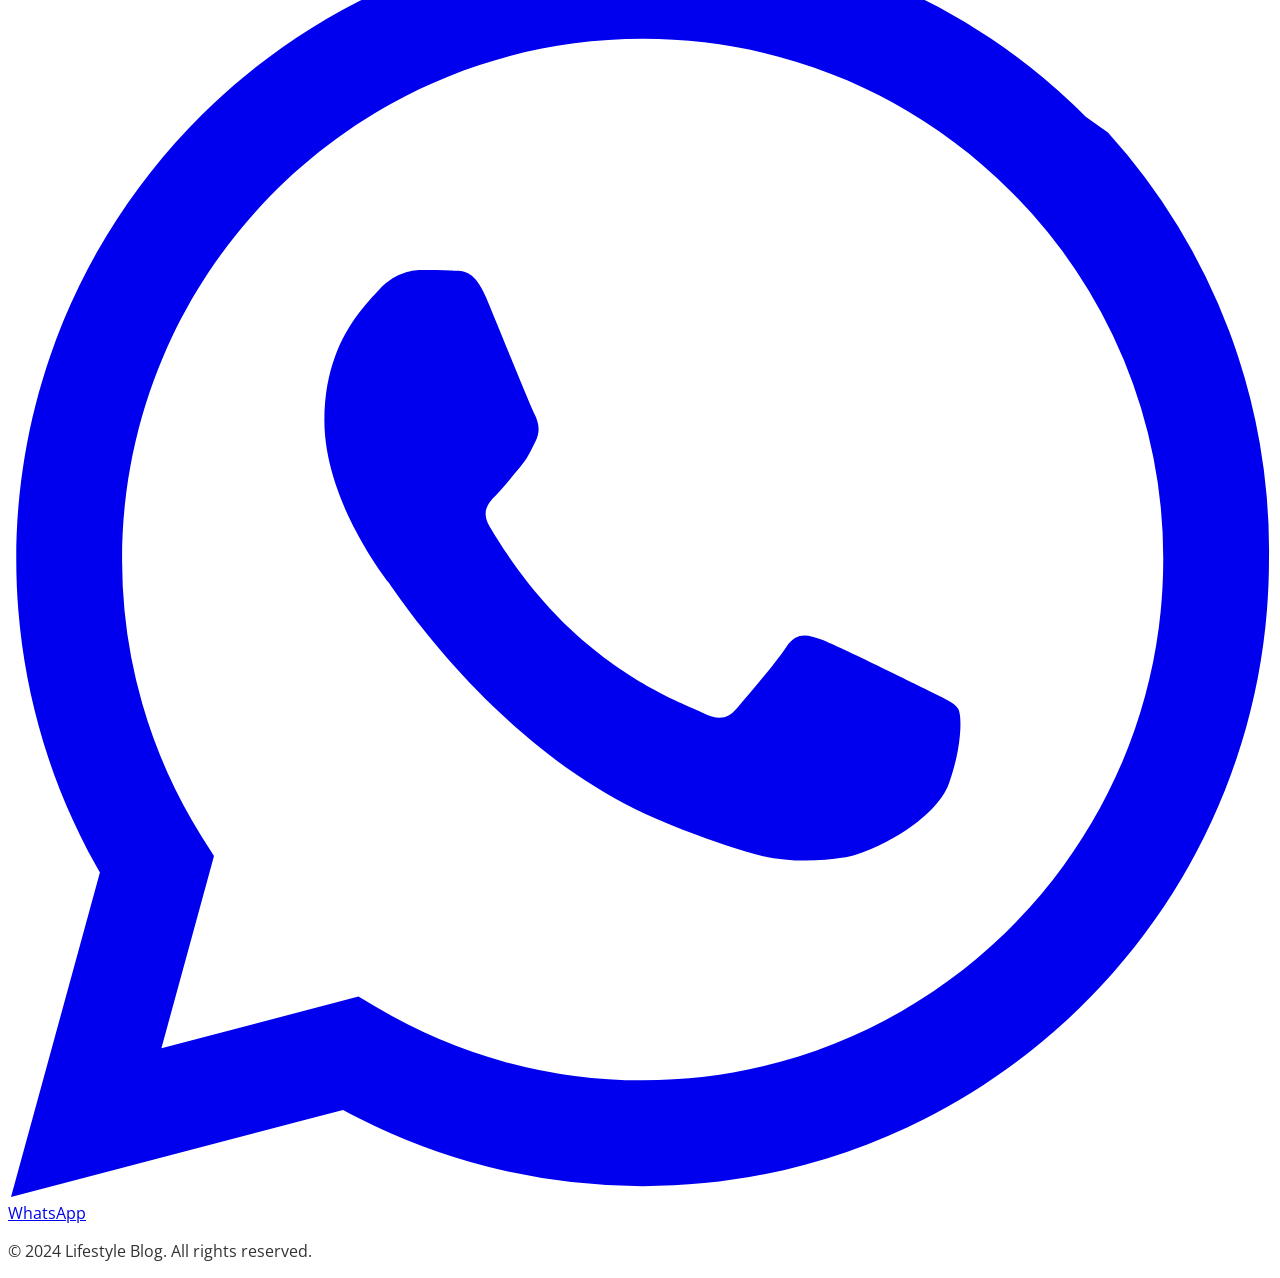
==== commit e60bd00d: "Change Featured section to Portofolio with project categories" ====
--- a/admin.html
+++ b/admin.html
@@ -31,7 +31,7 @@
         <div class="mb-8">
             <nav class="flex space-x-8">
                 <button class="tab-btn active" data-tab="profile">Blog Profile</button>
-                <button class="tab-btn" data-tab="posts">Posts</button>
+                <button class="tab-btn" data-tab="posts">Portofolio</button>
                 <button class="tab-btn" data-tab="settings">Settings</button>
             </nav>
         </div>
@@ -73,9 +73,9 @@
         <div id="posts-tab" class="tab-content hidden">
             <div class="bg-white rounded-lg shadow p-6">
                 <div class="flex justify-between items-center mb-6">
-                    <h2 class="text-xl font-bold">Manage Posts</h2>
+                    <h2 class="text-xl font-bold">Manage Portofolio</h2>
                     <button id="add-post-btn" class="bg-green-600 text-white px-4 py-2 rounded-lg hover:bg-green-700">
-                        Add New Post
+                        Add New Project
                     </button>
                 </div>
                 
@@ -83,21 +83,21 @@
                 <div id="post-form-container" class="hidden mb-6 p-4 border border-gray-200 rounded-lg">
                     <form id="post-form" class="space-y-4">
                         <div>
-                            <label class="block text-sm font-medium text-gray-700 mb-2">Post Title</label>
+                            <label class="block text-sm font-medium text-gray-700 mb-2">Project Title</label>
                             <input type="text" id="post-title" class="w-full px-4 py-2 border border-gray-300 rounded-lg" required>
                         </div>
                         <div>
-                            <label class="block text-sm font-medium text-gray-700 mb-2">Excerpt</label>
+                            <label class="block text-sm font-medium text-gray-700 mb-2">Description</label>
                             <textarea id="post-excerpt" rows="2" class="w-full px-4 py-2 border border-gray-300 rounded-lg" required></textarea>
                         </div>
                         <div>
                             <label class="block text-sm font-medium text-gray-700 mb-2">Category</label>
                             <select id="post-category" class="w-full px-4 py-2 border border-gray-300 rounded-lg" required>
-                                <option value="Lifestyle">Lifestyle</option>
-                                <option value="Minimalism">Minimalism</option>
-                                <option value="Food">Food</option>
-                                <option value="DIY">DIY</option>
-                                <option value="Tips">Tips</option>
+                                <option value="Web Development">Web Development</option>
+                                <option value="Mobile App">Mobile App</option>
+                                <option value="Dashboard">Dashboard</option>
+                                <option value="UI/UX Design">UI/UX Design</option>
+                                <option value="API Development">API Development</option>
                             </select>
                         </div>
                         <div>
@@ -106,7 +106,7 @@
                         </div>
                         <div class="flex space-x-4">
                             <button type="submit" class="bg-green-600 text-white px-4 py-2 rounded-lg hover:bg-green-700">
-                                Save Post
+                                Save Project
                             </button>
                             <button type="button" id="cancel-post-btn" class="bg-gray-500 text-white px-4 py-2 rounded-lg hover:bg-gray-600">
                                 Cancel
@@ -117,7 +117,7 @@
 
                 <!-- Posts List -->
                 <div id="posts-list" class="space-y-4">
-                    <!-- Posts will be loaded here -->
+                    <!-- Portfolio projects will be loaded here -->
                 </div>
             </div>
         </div>
